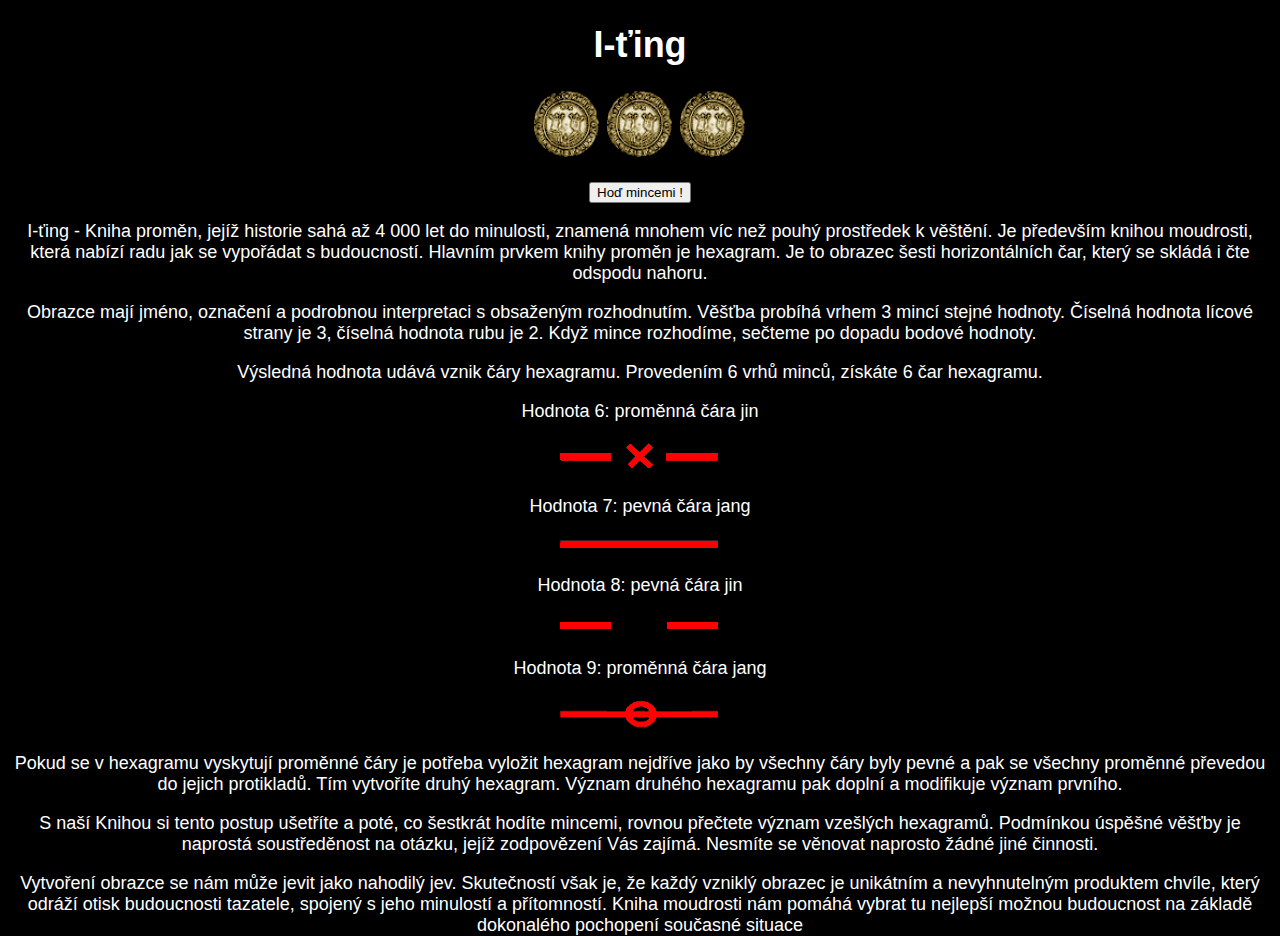
==== index.html @ 59588a3d "work in progress" ====
<!DOCTYPE html>
<html lang="en">

<head>
  <meta charset="utf-8" />
  <title>I-ťing - Kniha proměn</title>
  <meta name="viewport" content="width=device-width, initial-scale=1, minimum-scale=1, maximum-scale=1" />

  <style>
    html,
    body {
      position: relative;
      height: 100%;
    }

    body {
      background: black;
      font-family: Helvetica Neue, Helvetica, Arial, sans-serif;
      font-size: 18px;
      color: white;
      margin: 10;
      padding: 10;
    }

  </style>

</head>

<body><div id="itingbox1" align="center"></div><div id="itingbox2" align="center"></div>
      <div align="center">   
      <h1>I-ťing</h1>     
      <p><img src="./images/3.gif" width="68" height="68" alt="mince" id="coin1">
         <img src="./images/3.gif" width="68" height="68" alt="mince" id="coin2">
         <img src="./images/3.gif" width="68" height="68" alt="mince" id="coin3"></p>  
         <button type="button" onclick="throwCoins();">Hoď mincemi !</button>
      </div>
   <div align="center">   
  <p>I-ťing - Kniha proměn, jejíž historie sahá až 4 000 let do minulosti, znamená mnohem víc než pouhý prostředek k věštění. Je především knihou moudrosti, která nabízí radu jak se vypořádat s budoucností. Hlavním prvkem knihy proměn je hexagram. Je to obrazec šesti horizontálních čar, který se skládá i čte odspodu nahoru. </p>
    <p>Obrazce mají jméno, označení a podrobnou interpretaci s obsaženým rozhodnutím. Věšťba probíhá vrhem 3 mincí stejné hodnoty. Číselná hodnota lícové strany je 3, číselná hodnota rubu je 2. Když mince rozhodíme, sečteme po dopadu bodové hodnoty. </p>
    <p>Výsledná hodnota udává vznik čáry hexagramu. Provedením 6 vrhů minců, získáte 6 čar hexagramu.</p>
    <p>Hodnota 6: proměnná čára jin</p><p><img src="./images/6.gif" width="170" height="33"></p>
    <p>Hodnota 7: pevná čára jang</p><p><img src="./images/7.gif" width="170" height="17"></p>
    <p>Hodnota 8: pevná čára jin</p><p><img src="./images/8.gif" width="170" height="21"></p>
    <p>Hodnota 9: proměnná čára jang</p><p><img src="./images/9.gif" width="170" height="33"></p>
    <p>Pokud se v hexagramu vyskytují proměnné čáry je potřeba vyložit hexagram nejdříve jako by všechny čáry byly pevné a pak se všechny proměnné převedou do jejich protikladů. Tím vytvoříte druhý hexagram. Význam druhého hexagramu pak doplní a modifikuje význam prvního. </p>
    <p>S naší Knihou si tento postup ušetříte a poté, co šestkrát hodíte mincemi, rovnou přečtete význam vzešlých hexagramů. Podmínkou úspěšné věšťby je naprostá soustředěnost na otázku, jejíž zodpovězení Vás zajímá. Nesmíte se věnovat naprosto žádné jiné činnosti.</p>
    <p>Vytvoření obrazce se nám může jevit jako nahodilý jev. Skutečností však je, že každý vzniklý obrazec je unikátním a nevyhnutelným produktem chvíle, který odráží otisk budoucnosti tazatele, spojený s jeho minulostí a přítomností. Kniha moudrosti nám pomáhá vybrat tu nejlepší možnou budoucnost na základě dokonalého pochopení současné situace</p>
  </div>
  <script type="module">
    import {throwCoins} from "./lib/iting.js";
    window.throwCoins = throwCoins; 
  </script>
</body>

</html>
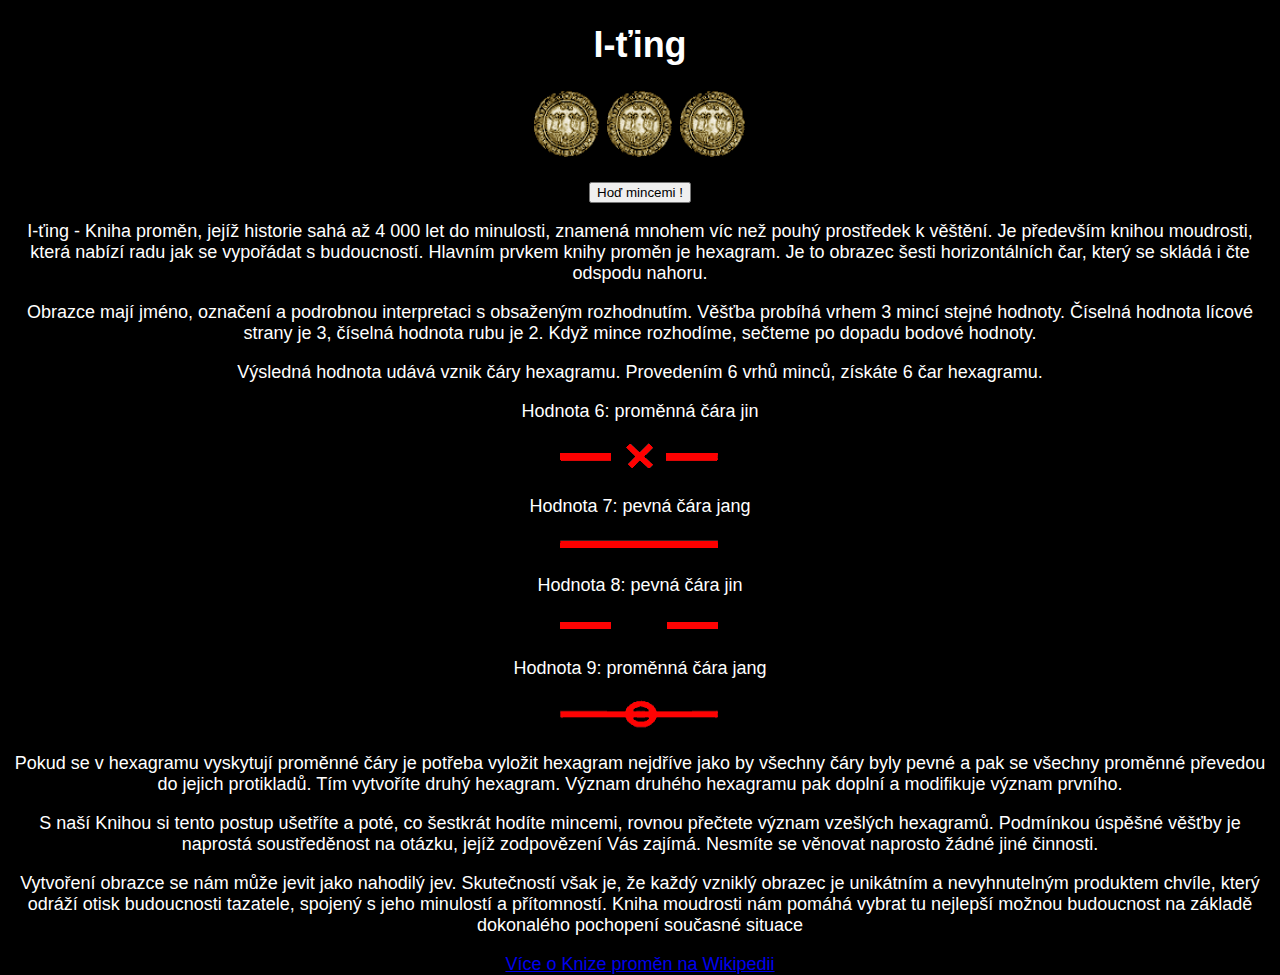
==== commit 5e477dbc: "work in progress" ====
--- a/index.html
+++ b/index.html
@@ -2,10 +2,19 @@
 <html lang="en">
 
 <head>
+  <!-- Google tag (gtag.js) -->
+  <script async src="https://www.googletagmanager.com/gtag/js?id=G-5HYSEF2FZQ"></script>
+  <script>
+    window.dataLayer = window.dataLayer || [];
+    function gtag() { dataLayer.push(arguments); }
+    gtag('js', new Date());
+
+    gtag('config', 'G-5HYSEF2FZQ');
+  </script>
+
   <meta charset="utf-8" />
-  <title>I-ťing - Kniha proměn</title>
+  <title>I-ťing - Kniha proměn online</title>
   <meta name="viewport" content="width=device-width, initial-scale=1, minimum-scale=1, maximum-scale=1" />
-
   <style>
     html,
     body {
@@ -21,35 +30,54 @@
       margin: 10;
       padding: 10;
     }
-
   </style>
-
 </head>
 
-<body><div id="itingbox1" align="center"></div><div id="itingbox2" align="center"></div>
-      <div align="center">   
-      <h1>I-ťing</h1>     
-      <p><img src="./images/3.gif" width="68" height="68" alt="mince" id="coin1">
-         <img src="./images/3.gif" width="68" height="68" alt="mince" id="coin2">
-         <img src="./images/3.gif" width="68" height="68" alt="mince" id="coin3"></p>  
-         <button type="button" onclick="throwCoins();">Hoď mincemi !</button>
-      </div>
-   <div align="center">   
-  <p>I-ťing - Kniha proměn, jejíž historie sahá až 4 000 let do minulosti, znamená mnohem víc než pouhý prostředek k věštění. Je především knihou moudrosti, která nabízí radu jak se vypořádat s budoucností. Hlavním prvkem knihy proměn je hexagram. Je to obrazec šesti horizontálních čar, který se skládá i čte odspodu nahoru. </p>
-    <p>Obrazce mají jméno, označení a podrobnou interpretaci s obsaženým rozhodnutím. Věšťba probíhá vrhem 3 mincí stejné hodnoty. Číselná hodnota lícové strany je 3, číselná hodnota rubu je 2. Když mince rozhodíme, sečteme po dopadu bodové hodnoty. </p>
+<body>
+  <div id="itingbox1" align="center"></div>
+  <div id="itingbox2" align="center"></div>
+  <div align="center">
+    <h1>I-ťing</h1>
+    <p><img src="./images/3.gif" width="68" height="68" alt="mince" id="coin1">
+      <img src="./images/3.gif" width="68" height="68" alt="mince" id="coin2">
+      <img src="./images/3.gif" width="68" height="68" alt="mince" id="coin3">
+    </p>
+    <button type="button" onclick="throwCoins();">Hoď mincemi !</button>
+  </div>
+  <div align="center">
+    <p>I-ťing - Kniha proměn, jejíž historie sahá až 4 000 let do minulosti, znamená mnohem víc než pouhý prostředek k
+      věštění. Je především knihou moudrosti, která nabízí radu jak se vypořádat s budoucností. Hlavním prvkem knihy
+      proměn je hexagram. Je to obrazec šesti horizontálních čar, který se skládá i čte odspodu nahoru. </p>
+    <p>Obrazce mají jméno, označení a podrobnou interpretaci s obsaženým rozhodnutím. Věšťba probíhá vrhem 3 mincí
+      stejné hodnoty. Číselná hodnota lícové strany je 3, číselná hodnota rubu je 2. Když mince rozhodíme, sečteme po
+      dopadu bodové hodnoty. </p>
     <p>Výsledná hodnota udává vznik čáry hexagramu. Provedením 6 vrhů minců, získáte 6 čar hexagramu.</p>
-    <p>Hodnota 6: proměnná čára jin</p><p><img src="./images/6.gif" width="170" height="33"></p>
-    <p>Hodnota 7: pevná čára jang</p><p><img src="./images/7.gif" width="170" height="17"></p>
-    <p>Hodnota 8: pevná čára jin</p><p><img src="./images/8.gif" width="170" height="21"></p>
-    <p>Hodnota 9: proměnná čára jang</p><p><img src="./images/9.gif" width="170" height="33"></p>
-    <p>Pokud se v hexagramu vyskytují proměnné čáry je potřeba vyložit hexagram nejdříve jako by všechny čáry byly pevné a pak se všechny proměnné převedou do jejich protikladů. Tím vytvoříte druhý hexagram. Význam druhého hexagramu pak doplní a modifikuje význam prvního. </p>
-    <p>S naší Knihou si tento postup ušetříte a poté, co šestkrát hodíte mincemi, rovnou přečtete význam vzešlých hexagramů. Podmínkou úspěšné věšťby je naprostá soustředěnost na otázku, jejíž zodpovězení Vás zajímá. Nesmíte se věnovat naprosto žádné jiné činnosti.</p>
-    <p>Vytvoření obrazce se nám může jevit jako nahodilý jev. Skutečností však je, že každý vzniklý obrazec je unikátním a nevyhnutelným produktem chvíle, který odráží otisk budoucnosti tazatele, spojený s jeho minulostí a přítomností. Kniha moudrosti nám pomáhá vybrat tu nejlepší možnou budoucnost na základě dokonalého pochopení současné situace</p>
+    <p>Hodnota 6: proměnná čára jin</p>
+    <p><img src="./images/6.gif" width="170" height="33"></p>
+    <p>Hodnota 7: pevná čára jang</p>
+    <p><img src="./images/7.gif" width="170" height="17"></p>
+    <p>Hodnota 8: pevná čára jin</p>
+    <p><img src="./images/8.gif" width="170" height="21"></p>
+    <p>Hodnota 9: proměnná čára jang</p>
+    <p><img src="./images/9.gif" width="170" height="33"></p>
+    <p>Pokud se v hexagramu vyskytují proměnné čáry je potřeba vyložit hexagram nejdříve jako by všechny čáry byly pevné
+      a pak se všechny proměnné převedou do jejich protikladů. Tím vytvoříte druhý hexagram. Význam druhého hexagramu
+      pak doplní a modifikuje význam prvního. </p>
+    <p>S naší Knihou si tento postup ušetříte a poté, co šestkrát hodíte mincemi, rovnou přečtete význam vzešlých
+      hexagramů. Podmínkou úspěšné věšťby je naprostá soustředěnost na otázku, jejíž zodpovězení Vás zajímá. Nesmíte se
+      věnovat naprosto žádné jiné činnosti.</p>
+    <p>Vytvoření obrazce se nám může jevit jako nahodilý jev. Skutečností však je, že každý vzniklý obrazec je unikátním
+      a nevyhnutelným produktem chvíle, který odráží otisk budoucnosti tazatele, spojený s jeho minulostí a přítomností.
+      Kniha moudrosti nám pomáhá vybrat tu nejlepší možnou budoucnost na základě dokonalého pochopení současné situace
+    </p>
+    <p>
+      <a href="https://cs.wikipedia.org/wiki/I-%C5%A5ing">Více o Knize proměn na Wikipedii</a>
+    </p>
   </div>
   <script type="module">
-    import {throwCoins} from "./lib/iting.js";
+    import { throwCoins } from "./lib/iting.js";
     window.throwCoins = throwCoins; 
   </script>
 </body>
 
-</html>
+</html>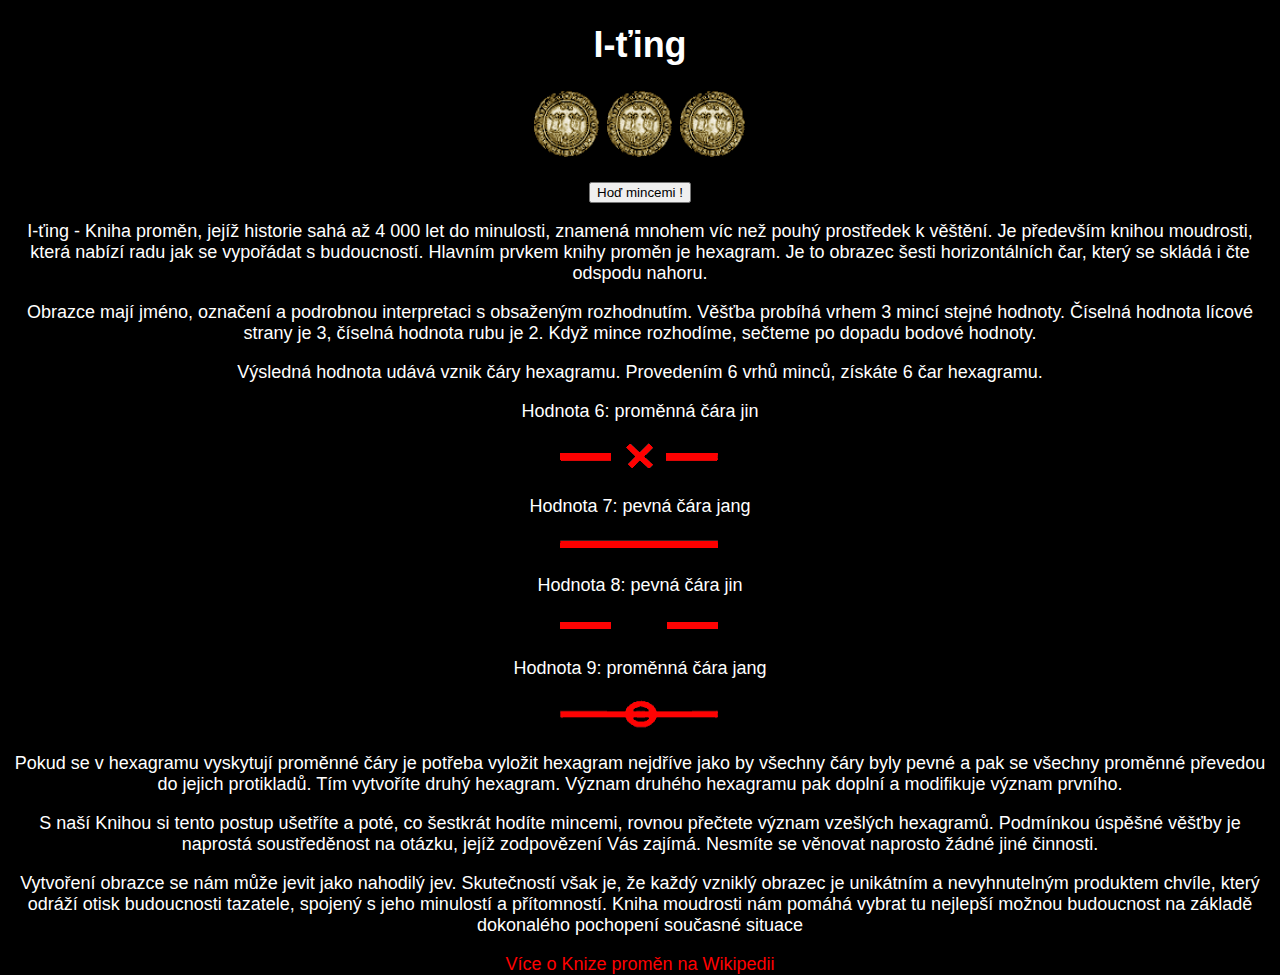
==== commit 4a315deb: "work in progress" ====
--- a/index.html
+++ b/index.html
@@ -29,6 +29,30 @@
       color: white;
       margin: 10;
       padding: 10;
+    }
+
+    a:link {
+      color: red;
+      background-color: transparent;
+      text-decoration: none;
+    }
+
+    a:visited {
+      color: pink;
+      background-color: transparent;
+      text-decoration: none;
+    }
+
+    a:hover {
+      color: red;
+      background-color: transparent;
+      text-decoration: underline;
+    }
+
+    a:active {
+      color: red;
+      background-color: transparent;
+      text-decoration: underline;
     }
   </style>
 </head>
